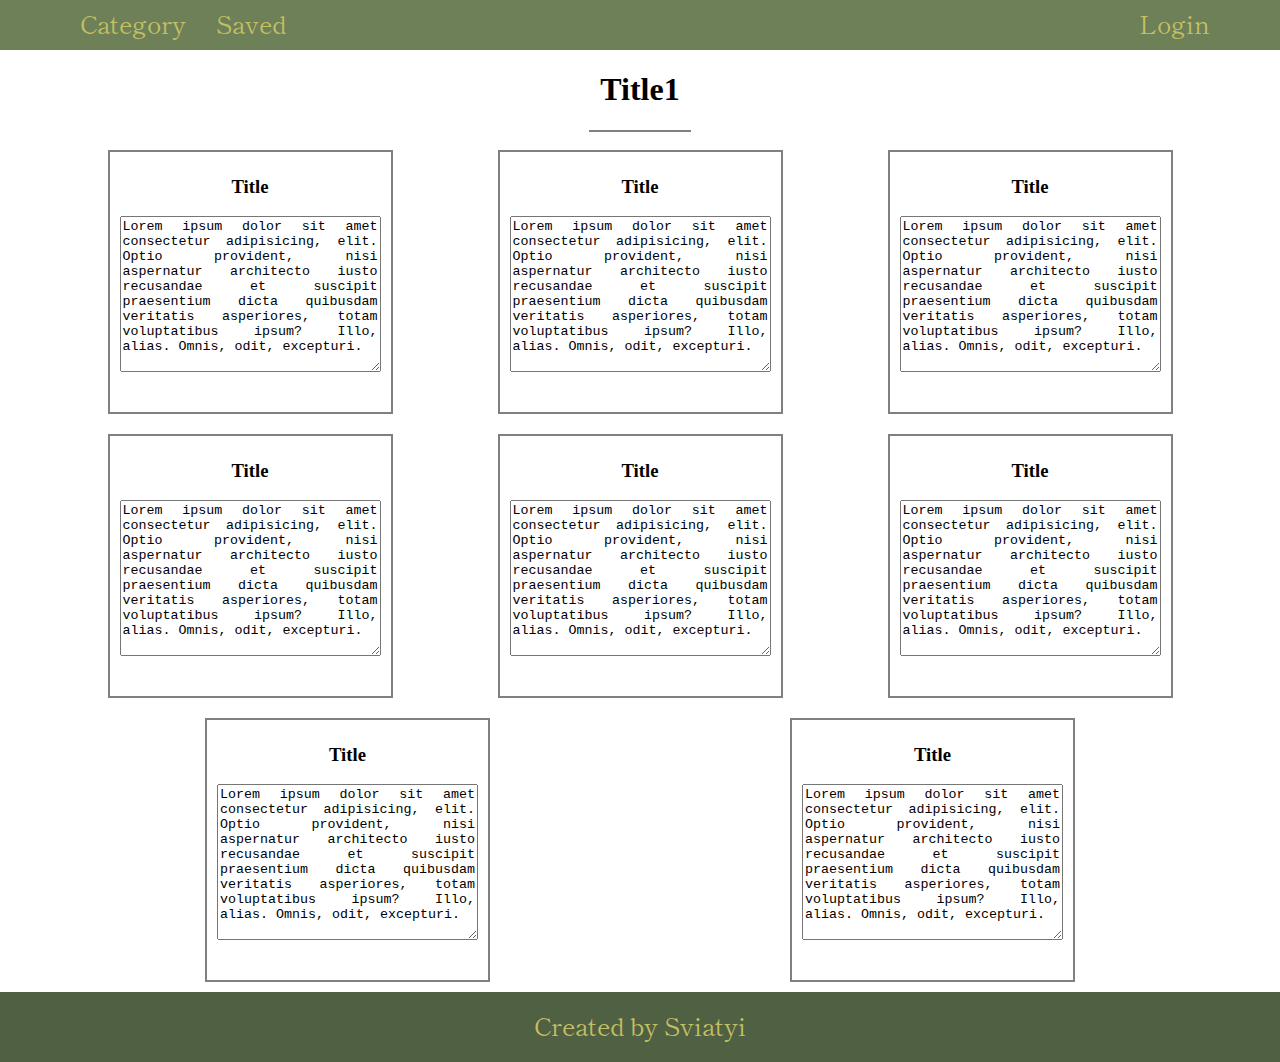
==== index.html @ b3f6e5dd "lab 1" ====
<!DOCTYPE html>
<html>
<head>
	<meta charset="utf-8">
	<meta name="viewport" content="width=device-width">
	<link rel="stylesheet" type="text/css" href="css/style.css">
	<link rel="preconnect" href="https://fonts.gstatic.com">
	<link href="https://fonts.googleapis.com/css2?family=Shippori+Mincho:wght@500&display=swap" rel="stylesheet">
	<title>ЛабаВеб</title>
</head>
<body>
	<header>
		<div class="container">
			<div class="left-header">
				<ul>
					<li><a href="" content="/21E9">Category</a>
						<ul class="submenu">
					        <li><a href="">Category</a></li>
					        <li><a href="">Author</a></li>
					        <li><a href="">Archive</a></li>
					        <li><a href="">Tags</a></li>
      					</ul>
      				</li>
					<li><a href="saved.html">Saved</a></li>
				</ul>
			</div>
			<div class="right-header">
				<ul>
					<li><a href="login.html">Login</a></li>
				</ul>
			</div>
		</div>
	</header>
	<main>
		<div class="container">
			<h1>Title1</h1>
			<hr noshade="">
			<div class="layers">
				<div class="articles">
					<h3>Title</h3>
					<textarea name="" id="" cols="30" rows="10" readonly="">Lorem ipsum dolor sit amet consectetur adipisicing, elit. Optio provident, nisi aspernatur architecto iusto recusandae et suscipit praesentium dicta quibusdam veritatis asperiores, totam voluptatibus ipsum? Illo, alias. Omnis, odit, excepturi.
					</textarea>
				</div>
				<div class="articles">
					<h3>Title</h3>
					<textarea name="" id="" cols="30" rows="10" readonly="">Lorem ipsum dolor sit amet consectetur adipisicing, elit. Optio provident, nisi aspernatur architecto iusto recusandae et suscipit praesentium dicta quibusdam veritatis asperiores, totam voluptatibus ipsum? Illo, alias. Omnis, odit, excepturi.
					</textarea>
				</div>
				<div class="articles">
					<h3>Title</h3>
					<textarea name="" id="" cols="30" rows="10" readonly="">Lorem ipsum dolor sit amet consectetur adipisicing, elit. Optio provident, nisi aspernatur architecto iusto recusandae et suscipit praesentium dicta quibusdam veritatis asperiores, totam voluptatibus ipsum? Illo, alias. Omnis, odit, excepturi.
					</textarea>
				</div>
				<div class="articles">
					<h3>Title</h3>
					<textarea name="" id="" cols="30" rows="10" readonly="">Lorem ipsum dolor sit amet consectetur adipisicing, elit. Optio provident, nisi aspernatur architecto iusto recusandae et suscipit praesentium dicta quibusdam veritatis asperiores, totam voluptatibus ipsum? Illo, alias. Omnis, odit, excepturi.
					</textarea>
				</div>
				<div class="articles">
					<h3>Title</h3>
					<textarea name="" id="" cols="30" rows="10" readonly="">Lorem ipsum dolor sit amet consectetur adipisicing, elit. Optio provident, nisi aspernatur architecto iusto recusandae et suscipit praesentium dicta quibusdam veritatis asperiores, totam voluptatibus ipsum? Illo, alias. Omnis, odit, excepturi.
					</textarea>
				</div>
				<div class="articles">
					<h3>Title</h3>
					<textarea name="" id="" cols="30" rows="10" readonly="">Lorem ipsum dolor sit amet consectetur adipisicing, elit. Optio provident, nisi aspernatur architecto iusto recusandae et suscipit praesentium dicta quibusdam veritatis asperiores, totam voluptatibus ipsum? Illo, alias. Omnis, odit, excepturi.
					</textarea>
				</div>
				<div class="articles">
					<h3>Title</h3>
					<textarea name="" id="" cols="30" rows="10" readonly="">Lorem ipsum dolor sit amet consectetur adipisicing, elit. Optio provident, nisi aspernatur architecto iusto recusandae et suscipit praesentium dicta quibusdam veritatis asperiores, totam voluptatibus ipsum? Illo, alias. Omnis, odit, excepturi.
					</textarea>
				</div>
				<div class="articles">
					<h3>Title</h3>
					<textarea name="" id="" cols="30" rows="10" readonly="">Lorem ipsum dolor sit amet consectetur adipisicing, elit. Optio provident, nisi aspernatur architecto iusto recusandae et suscipit praesentium dicta quibusdam veritatis asperiores, totam voluptatibus ipsum? Illo, alias. Omnis, odit, excepturi.
					</textarea>
				</div>
			</div>
		</div>
	</main>
	<footer>
		<div class="container">
			<div class="content">
				Created by Sviatyi
			</div>
		</div>
	</footer>
</body>
</html>
---- css/style.css ----
body {
  width: 100%;
  margin: 0;
}

.container {
  max-width: 1200px;
  padding: 0 15px;
  margin: 0 auto;
}

header {
  background-color: #6e8058;
  min-height: 50px;
}
header .container {
  min-height: 50px;
  display: flex;
  flex-wrap: wrap;
}
header .container .left-header {
  min-height: 50px;
  float: left;
  width: 70%;
}
header .container .left-header ul {
  list-style-type: "";
  margin: auto;
  padding-top: 5px;
}
header .container .left-header ul li {
  display: inline-block;
  padding-right: 30px;
  padding-bottom: 9px;
  float: left;
  position: relative;
}
header .container .left-header ul li a {
  color: #c4bf62;
  font-family: "Shippori Mincho", serif;
  font-size: 25px;
  text-decoration: none;
}
header .container .left-header ul li .submenu {
  position: absolute;
  top: 100%;
  width: 90%;
  z-index: 10;
  transition: 0.5s ease-in-out;
  opacity: 0;
  padding: 0;
  background-color: #4f6043;
}
header .container .left-header ul li .submenu li {
  padding: 5px;
}
header .container .left-header ul li a:hover {
  color: silver;
}
header .container .left-header ul li:hover .submenu {
  opacity: 1;
}
header .container .right-header {
  min-height: 50px;
  float: left;
  width: 30%;
}
header .container .right-header ul {
  list-style-type: "";
  margin: auto;
  padding-top: 5px;
}
header .container .right-header ul li {
  display: inline-block;
  padding-right: 30px;
  float: right;
}
header .container .right-header ul li a {
  color: #c4bf62;
  font-family: "Shippori Mincho", serif;
  font-size: 25px;
  text-decoration: none;
}
header .container .right-header ul li a:hover {
  color: silver;
}

main .container {
  min-height: 500px;
  max-height: 1600px;
}
main .container h1 {
  text-align: center;
}
main .container hr {
  size: 1px;
  color: grey;
  max-width: 100px;
}
main .container .layers {
  padding: 0 15px;
  display: flex;
  justify-content: space-around;
  flex-wrap: wrap;
}
main .container .layers .articles {
  max-width: 325px;
  min-height: 250px;
  max-height: 500px;
  text-align: justify;
  border: 2px solid grey;
  margin: 10px;
  padding: 5px 10px;
}
main .container .layers .articles textarea {
  text-align: justify;
}
main .container .layers h3 {
  text-align: center;
}

footer {
  background-color: #4f6043;
  text-align: center;
}
footer .container {
  height: 70px;
  display: inline-flex;
}
footer .container .content {
  color: #c4bf62;
  font-family: "Shippori Mincho", serif;
  font-size: 25px;
  padding: 15px;
}
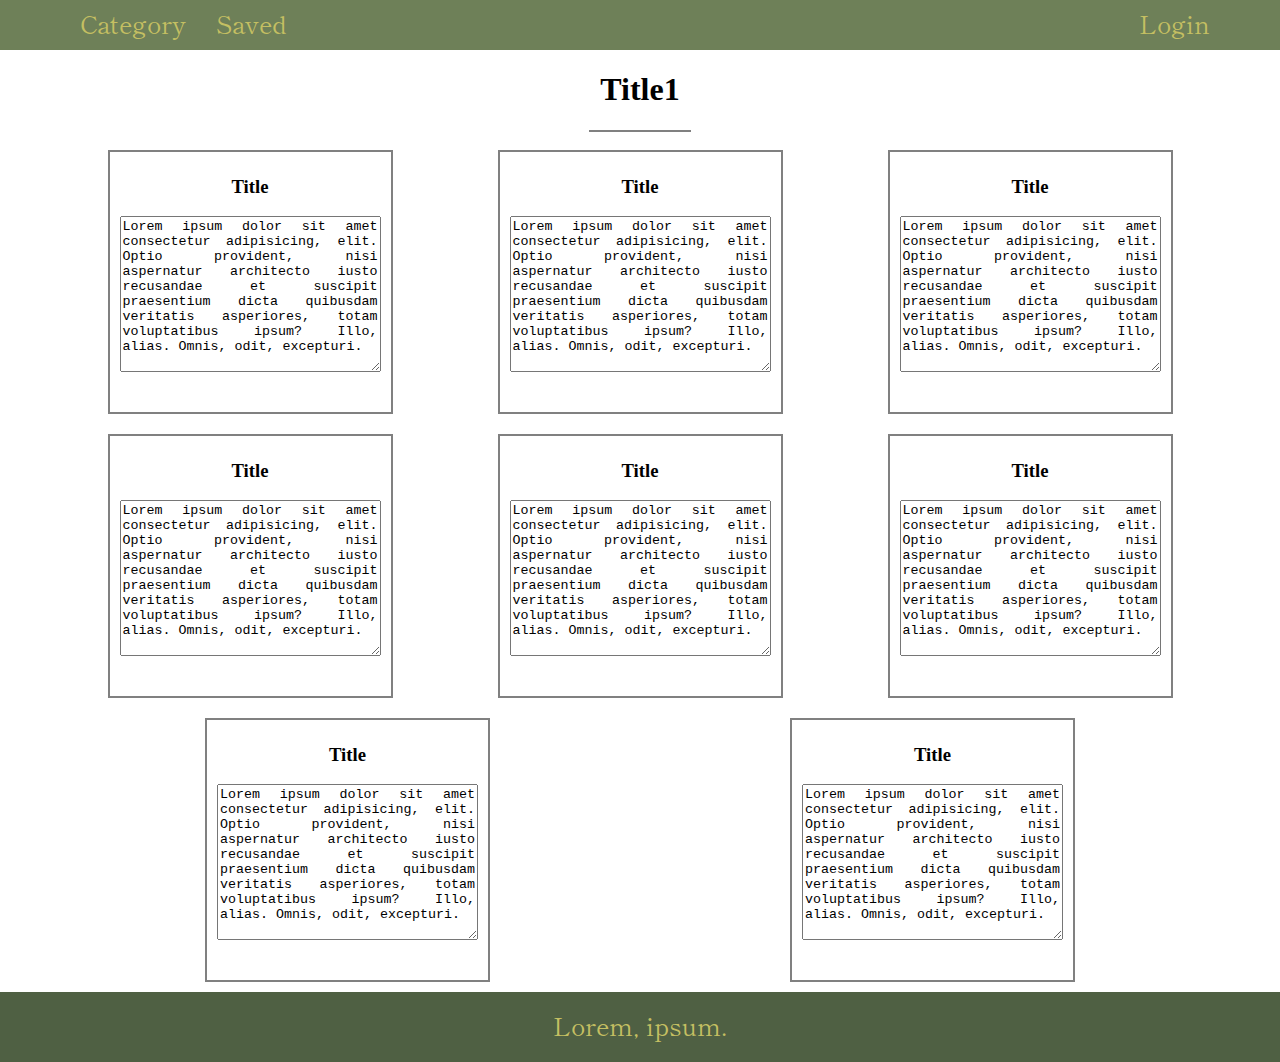
==== commit 3cdc4c41: "Update index.html" ====
--- a/index.html
+++ b/index.html
@@ -82,9 +82,9 @@
 	<footer>
 		<div class="container">
 			<div class="content">
-				Created by Sviatyi
+				Lorem, ipsum.
 			</div>
 		</div>
 	</footer>
 </body>
-</html>	+</html>	
--- a/css/style.css
+++ b/css/style.css
@@ -87,7 +87,6 @@
 
 main .container {
   min-height: 500px;
-  max-height: 1600px;
 }
 main .container h1 {
   text-align: center;
@@ -132,4 +131,4 @@
   font-family: "Shippori Mincho", serif;
   font-size: 25px;
   padding: 15px;
-}+}
